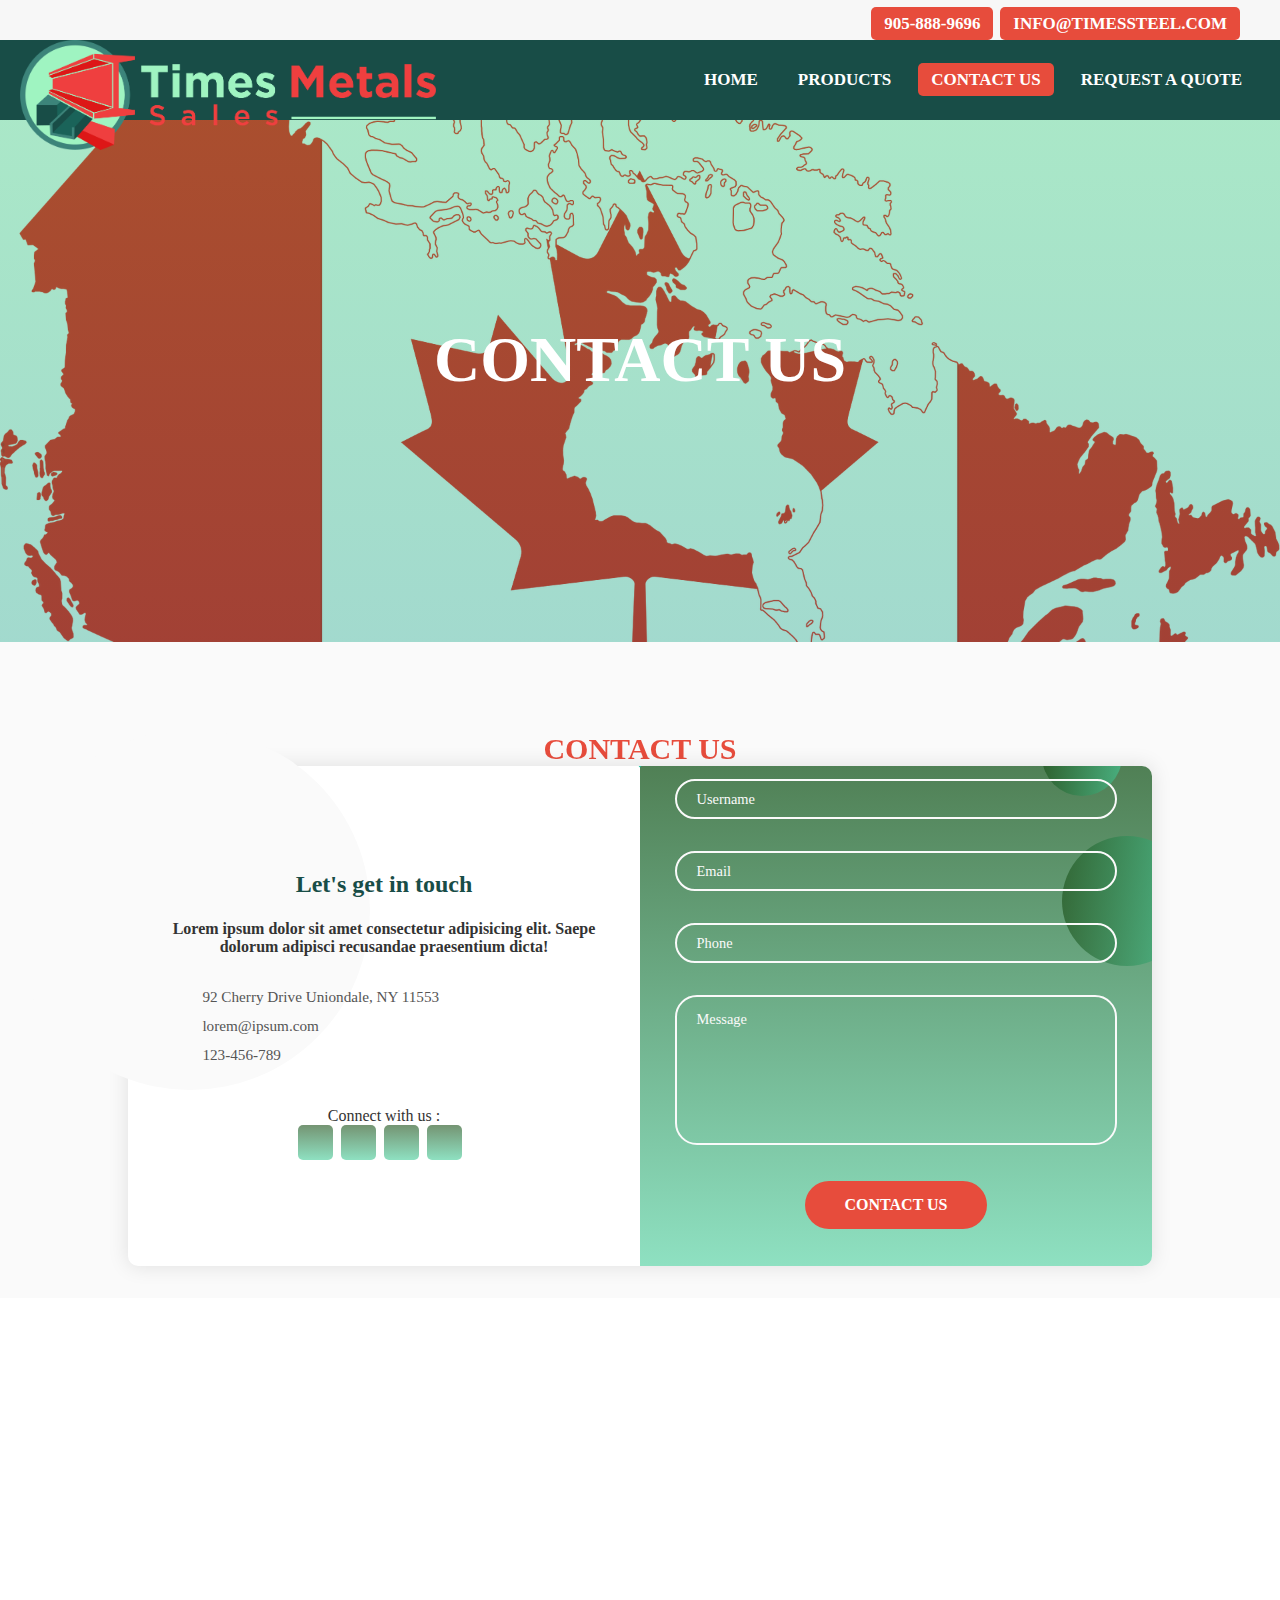
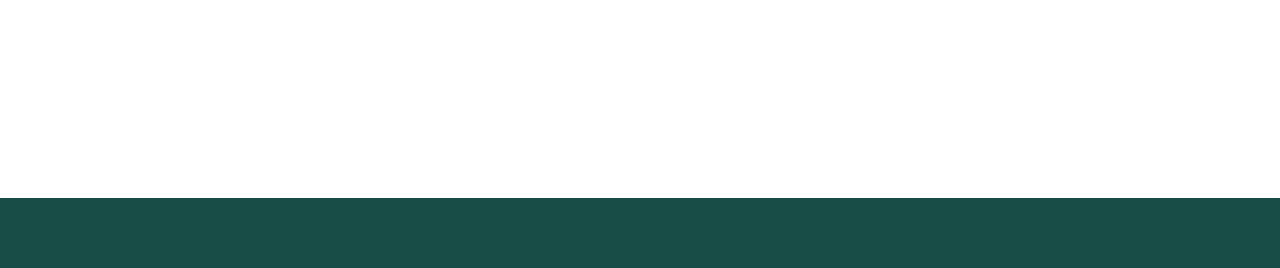
==== contact-us.html @ 5d06d39f "first commit" ====
<!DOCTYPE html>
<html lang="en">

<head>
  <meta charset="UTF-8">
  <meta name="viewport" content="width=device-width, initial-scale=1.0">
  <meta http-equiv="X-UA-Compatible" content="ie=edge">
  <title>Times Steels Sales</title>
  <link href="https://cdn.jsdelivr.net/npm/bootstrap@5.0.0-beta1/dist/css/bootstrap.min.css" rel="stylesheet" integrity="sha384-giJF6kkoqNQ00vy+HMDP7azOuL0xtbfIcaT9wjKHr8RbDVddVHyTfAAsrekwKmP1" crossorigin="anonymous">
  <link rel="stylesheet" href="css/style.css">
  <link rel="stylesheet" href="https://cdnjs.cloudflare.com/ajax/libs/slick-carousel/1.8.1/slick.min.css">
  <link rel="stylesheet" href="https://cdnjs.cloudflare.com/ajax/libs/slick-carousel/1.8.1/slick-theme.min.css">
  <link rel="stylesheet" type="text/css" href="http://kenwheeler.github.io/slick/slick/slick-theme.css" />
  <link rel="stylesheet" href="css/icon-font.css">

</head>

<body>
  <section>
    <div class="p-no">
      <ul>
        <li class="nav-move"><a href="#" class="active"><i class="fas fa-phone-volume"></i> 905-888-9696 </a></li>
        <li class="nav-move"><a href="#" class="active"><i class="far fa-envelope"></i> info@timessteel.com </a></li>
      </ul>
    </div>
  </section>


  <section>
    <nav>
      <label class='logo'> <a href=""><img src="assets/final_logo5.png" height="110" alt=""></a> </label>

      <ul>
        <li><a href="index.html" >Home</a></li>
        <li><a href="products.html" >Products</a></li>
        <!-- <li><a href="#">Services</a></li>
        <li><a href="#">About</a></li> -->
        <li><a href="contact-us.html" class='active'>Contact us</a></li>
        <li><a href="#">Request a Quote</a></li>
      </ul>

    </nav>

  </section>


  <section class="cover-photo-contact">
    <div class="text-box">
      <h1 class="heading-primary">
        <span class="heading-products">CONTACT US</span>
      </h1>

    </div>

  </section>


  <main>


    <section class="section-contact" id="contact">

      <div class="container-e">
        <span class="big-circle"></span>
        <img src="img/shape.png" class="square" alt="" />
        <h2 class="heading-secondary">
          Contact Us
        </h2>
        <img src="img/shape.png" class="square" alt="" />
        <div class="form">
          <div class="contact-info">
            <h3 class="title">Let's get in touch</h3>
            <p class="text">
              Lorem ipsum dolor sit amet consectetur adipisicing elit. Saepe
              dolorum adipisci recusandae praesentium dicta!
            </p>

            <div class="info">
              <div class="information">
                <img src="img/location.png" class="icon" alt="" />
                <p>92 Cherry Drive Uniondale, NY 11553</p>
              </div>
              <div class="information">
                <img src="img/email.png" class="icon" alt="" />
                <p>lorem@ipsum.com</p>
              </div>
              <div class="information">
                <img src="img/phone.png" class="icon" alt="" />
                <p>123-456-789</p>
              </div>
            </div>

            <div class="social-media">
              <p>Connect with us :</p>
              <div class="social-icons">
                <a href="#">
                  <i class="fab fa-facebook-f"></i>
                </a>
                <a href="#">
                  <i class="fab fa-twitter"></i>
                </a>
                <a href="#">
                  <i class="fab fa-instagram"></i>
                </a>
                <a href="#">
                  <i class="fab fa-linkedin-in"></i>
                </a>
              </div>
            </div>
          </div>

          <div class="contact-form">
            <span class="circle one"></span>
            <span class="circle two"></span>

            <form autocomplete="off">
              <h3 class="title">Contact us</h3>
              <div class="input-container">
                <input type="text" name="name" class="input" />
                <label for="">Username</label>
                <span>Username</span>
              </div>
              <div class="input-container">
                <input type="email" name="email" class="input" />
                <label for="">Email</label>
                <span>Email</span>
              </div>
              <div class="input-container">
                <input type="tel" name="phone" class="input" />
                <label for="">Phone</label>
                <span>Phone</span>
              </div>
              <div class="input-container textarea">
                <textarea name="message" class="input"></textarea>
                <label for="">Message</label>
                <span>Message</span>
              </div>
              <a href="#" class="btn-1 btn-contact-us">Contact us</a>
              <!-- <input type="submit" value="Send" class="btn-1" /> -->
            </form>
          </div>
        </div>
      </div>

    </section>

    <section>
      <div class="contact-map">
        <iframe
          src="https://www.google.com/maps/embed?pb=!1m18!1m12!1m3!1d2872.6398031145964!2d-79.37557128449275!3d43.94612767911226!2m3!1f0!2f0!3f0!3m2!1i1024!2i768!4f13.1!3m3!1m2!1s0x89d52b294a192971%3A0xa23eb3b791eac809!2sTimes%20Iron%20Works%20Inc.!5e0!3m2!1sen!2sca!4v1611157939433!5m2!1sen!2sca"
          width="100%" height="auto" frameborder="0" style="border:0;" allowfullscreen="" aria-hidden="false" tabindex="0"></iframe>
      </div>
    </section>














    <!-- <section class="contact-us">
  <div class="contact-in">

    <div class="contact-form">
      <h2 class="heading-secondary">
        Contact Us
      </h2>
      <form class="" action="index.html" method="post">
        <input type="text" name="" placeholder="Name" class="contact-form-text">
        <input type="text" name="" placeholder="Email" class="contact-form-text">
        <textarea name="Message" placeholder="Message" rows="8" cols="80" class="contact-form-textarea"></textarea>
        <input type="submit" name="Submit" value="" class="btn btn-contact-us">
        <a href="#" class="btn btn-contact-us">Submit</a>
      </form>
    </div>




  </div>
</section> -->

    <!-- <section class="section-book">
      <div class="row">
        <div class="book">

        </div>
      </div>
    </section> -->

  </main>



  <footer class="section-footer">

  </footer>

  <script src="https://cdnjs.cloudflare.com/ajax/libs/jquery/3.5.1/jquery.min.js"> </script>
  <script src="https://cdnjs.cloudflare.com/ajax/libs/slick-carousel/1.9.0/slick.min.js"></script>
  <script src="https://cdnjs.cloudflare.com/ajax/libs/popper.js/1.14.6/umd/popper.min.js" integrity="sha384-wHAiFfRlMFy6i5SRaxvfOCifBUQy1xHdJ/yoi7FRNXMRBu5WHdZYu1hA6ZOblgut" crossorigin="anonymous"></script>
  <script src="https://stackpath.bootstrapcdn.com/bootstrap/4.2.1/js/bootstrap.min.js" integrity="sha384-B0UglyR+jN6CkvvICOB2joaf5I4l3gm9GU6Hc1og6Ls7i6U/mkkaduKaBhlAXv9k" crossorigin="anonymous"></script>
  <script src="https://kit.fontawesome.com/7abd18528c.js" crossorigin="anonymous"></script>
  <!-- <script src="js/smooth-scroll.js"> -->
  <script src="js/wow.min.js"></script>
  <script>
    new WOW().init();
  </script>

  <script>
  $(window).on('load', function(){

   new WOW().init();
});
  </script>
<script src="app.js"></script>

  <!-- <script>
    var scroll = new SmoothScroll('a[href*="#"]');
  </script> -->

  <script>
    // $('.my-slider').slick({
    // dots: true,
    // infinite: false,
    // speed: 300,
    // slidesToShow: 4,
    // slidesToScroll: 4,
    // responsive: [
    //   {
    //     breakpoint: 1024,
    //     settings: {
    //       slidesToShow: 3,
    //       slidesToScroll: 3,
    //       infinite: true,
    //       dots: true
    //     }
    //   },
    //   {
    //     breakpoint: 600,
    //     settings: {
    //       slidesToShow: 2,
    //       slidesToScroll: 2
    //     }
    //   },
    //   {
    //     breakpoint: 480,
    //     settings: {
    //       slidesToShow: 1,
    //       slidesToScroll: 1
    //     }
    //   }
    // ]


    $('.logo-slider').slick({
      // slideshow: 5,
      // slidesToScroll:1,
      // dots: true,
      // arrows: true,
      // autoplay: true,
      // autoplaySpeed: 2000,
      // infinite:true,
      // variableWidth: true,

      slidesToShow: 3,
      slidesToScroll: 1,
      arrows: true,
      autoplay: true,
      autoplaySpeed: 1500,
      dots: true,
      infinite: true,
      pauseOnHover: true,
      responsive: [{
        breakpoint: 768,
        setting: {
          slidesToShow: 4
        }
      }, {
        breakpoint: 520,
        setting: {
          slidesToShow: 3
        }
      }]

      // autoplay: true,
      // dots: true,
      // centerMode:true,
      // slidesToShow:8,
      // variableWidth:true,
      // responsive: [{
      //     breakpoint: 500,
      //     settings: {
      //         dots: false,
      //         arrows: false,
      //         infinite: false,
      //         slidesToShow: 2,
      //         slidesToScroll: 2
      //     }
      // }]
    });
  </script>




</body>


<footer>

</footer>



<script src="https://cdnjs.cloudflare.com/ajax/libs/jquery/3.5.1/jquery.min.js"> </script>
<script src="https://cdnjs.cloudflare.com/ajax/libs/slick-carousel/1.9.0/slick.min.js"></script>
<script src="https://cdnjs.cloudflare.com/ajax/libs/popper.js/1.14.6/umd/popper.min.js" integrity="sha384-wHAiFfRlMFy6i5SRaxvfOCifBUQy1xHdJ/yoi7FRNXMRBu5WHdZYu1hA6ZOblgut" crossorigin="anonymous"></script>
<script src="https://stackpath.bootstrapcdn.com/bootstrap/4.2.1/js/bootstrap.min.js" integrity="sha384-B0UglyR+jN6CkvvICOB2joaf5I4l3gm9GU6Hc1og6Ls7i6U/mkkaduKaBhlAXv9k" crossorigin="anonymous"></script>
<script src="https://kit.fontawesome.com/7abd18528c.js" crossorigin="anonymous"></script>
---- css/style.css ----
/*
light green: #7ed567
orange: #f6830f

green: #0e918c
red: #bb2205
silver: #d2d3c9

emerald: ##2ecc71 #184d47
alzirin red: ##e74c3c
silver: ##ecf0f1
*/

/* html,body
{
    width: 100%;
    height: 100%;
    margin: 0px;
    padding: 0px;
    overflow-x: hidden;
} */

* {
  padding: 0;
  margin: 0;
  text-decoration: none;
  list-style: none;
  box-sizing: border-box;
}

nav {
  background: #184d47;
  /* background: linear-gradient(to right, #2ecc71, #0e918c); */

  /* background: linear-gradient(to right, #2ecc71, #0e918c); */
  height: 80px;
  width: 100%;
  position: fixed;
  z-index: 1000;
  margin-top: -30px;
  flex-wrap: wrap;
}
 .p-no{
  height: 40px;
  background-color:#f7f7f7 !important;
  font-size:1.7rem;
  position: fixed;
  z-index: 1000;
  padding-top: 5px;
  padding-bottom: 5px;
  padding-right: 20px;
  margin-top: -70px;
  width: 100% !important;

}
/* .p-no ul{
  text-align: center !important;
}

.p-no ul li{
  float: right;
  display: inline-block;
  margin-right: 20px;
  background: #e74c3c;
  align-items: center;
  text-align: center;
  height: 30px !important;
}

.p-no ul li a {
  margin-top: 10px;
  color: white;
  font-size: 15px;
  padding-left: 13px;
  padding-right: 13px;
  padding-bottom: 13px;
  text-align: center;
  text-transform: uppercase;
  font-weight: bold;
  text-decoration: none;
} */

.p-no ul {
  float: right;
  margin-right: 20px;
  position: relative;
}

.p-no ul li {
  display: inline-block;
  line-height: 80px;
  margin-top: -50px;
  /* margin: 0 5px; */
  position: relative;
}

.p-no ul li a {
  color: white;
  font-size: 17px;
  padding: 7px 13px;
  border-radius: 5px;
  text-transform: uppercase;
  font-weight: bold;
  text-decoration: none;
  position: relative;
}

.p-no ul li a:hover {
  color: white;
}


.active, .p-no ul li a:hover {
  background: #e74c3c;
  transition: .5s;
}






.logo {
  margin-top: -18px;
  height: 80px;
  margin-left: 20px;

  /* color:white;
  font-size: 35px;
  line-height: 80px;
  padding: 0 100px;
  font-weight: bold; */
}

nav ul {
  float: right;
  margin-right: 20px;
  position: relative;

}

nav ul li {
  display: inline-block;
  line-height: 80px;
  margin: 0 5px;
  position: relative;
}

nav ul li a {
  color: white;
  font-size: 17px;
  padding: 7px 13px;
  border-radius: 5px;
  text-transform: uppercase;
  font-weight: bold;
  text-decoration: none;
  position: relative;
}

nav ul li a:hover {
  color: white;
}

.checkbtn{
  font-size: 30px;
  color: #e74c3c;
  float: right;
  line-height: 80px;
  margin-right: 40px;
  cursor: pointer;
  display: none;
}
#check{
  display: none;
}




/* nav .openMenu{
  font-size: 2rem;
  margin: 20px;
  display: none;
  cursor: pointer;
}

nav .nav-ul .closeMenu {
  font-size: 2rem;
  display: none;
  cursor: pointer;
} */


.active, nav ul li a:hover {
  background: #e74c3c;
  transition: .5s;
}

.hamburger{
  display: none;
  background-color: transparent;
  border: 0;
  color: #e74c3c;
  font-size: 25px;
}
.hamburger:focus{
  outline: none;
}

#logo {
  height: 80px;
  margin-top: -30px;
  /* margin-top: -15px;
  margin-right: 5px; */
}

label a, label a:hover {
  text-decoration: none;
  color: white;
  font-weight: bold;
}

.cover-photo {
  height: 90vh;
  padding: 200px 100px;
  /* background-image:linear-gradient( rgba(46,179,214,0.4) , rgba(67,204,152,0.4) ),  url(../assets/cover.jpg); */
  background-image: linear-gradient(rgba(24, 77, 21, 0.4), rgba(67, 204, 152, 0.4)), url(../assets/cover.jpg);
  /* background-image: linear-gradient(rgba(46, 204, 113, 0.4), rgba(14, 145, 140, 0.4)), url(../assets/cover.jpg); */

  /* background: linear-gradient(to right, #2ecc71, #0e918c); */

  background-size: cover;
  background-position: center;
  clip-path: polygon(0 0, 100% 0, 100% 70vh, 0% 100%);
  margin-top: 70px;
  /* z-index: -1; */
}

/* linear-gradient( rgba(46,179,214,0.6) , rgba(67,204,152,0.6) ), */
.text-box {
  position: absolute;
  top: 40%;
  left: 50%;
  transform: translate(-50%, -50%);
  text-align: center;
}

.heading-primary {
  color: #fff;
  backface-visibility: hidden;
}

.heading-primary-2 {
  display: block;
  font-size: 80px;
  font-weight: bold;
  letter-spacing: 20px;
  animation: moveInRight 3s ease-in-out;
}

.heading-primary-1 {
  display: block;
  font-size: 22px;
  font-weight: bold;
  letter-spacing: 10px;
  animation-name: moveInLeft;
  animation-duration: 3s;
  animation-timing-function: ease-in-out;
}

.heading-primary-3 {
  display: block;
  font-size: 30px;
  font-weight: bold;
  letter-spacing: 15px;
  animation: moveInLeft 3s ease-in-out;
  margin-bottom: 60px;
}

@keyframes moveInLeft {
  0% {
    opacity: 0;
    transform: translateX(-100px)
  }

  80% {
    transform: translateX(10px);
  }

  100% {
    opacity: 1;
    transform: translate(0);
  }
}

@keyframes moveInRight {
  0% {
    opacity: 0;
    transform: translateX(100px)
  }

  80% {
    transform: translateX(-10px);
  }

  100% {
    opacity: 1;
    transform: translate(0);
  }
}

.btn-1:link, .btn:visited {
  text-transform: uppercase;
  text-decoration: none;
  padding: 15px 40px;
  display: inline-block;
  border-radius: 100px;
  transition: all .2s;
  position: relative;
}

.btn-1:hover {
  color: #fff;
  transform: translateY(-3px);
  box-shadow: 0 5px 10px rgba(0, 0, 0, .2);
}

.btn-1:active {
  transform: translateY(-1px);
}

.btn-1 {
  background-color: #e74c3c;
  color: #fff;
  font-weight: bold;
}

/* sliding */
.popular-brands {
  background-color: #f7f7f7;
  padding-top: 120px;
  margin-top: -20vh;
  /* margin-bottom: 20vh; */
  padding-bottom: 20vh;
}

.container-1 {
  margin-top: 30px !important;
  /* margin-left: 250px !important;
  margin-right: 250px !important; */
  /* background-color: #f7f7f7; */
}

.logo-slider {
  box-sizing: border-box;
  /* width: 300px; */
}

.logo-slider img {
  width: 250px;
}

.container-1 {
  max-width: 1040px;
  margin: 100px auto;
}

.h2-logo-slider {
  font-size: 30px;
  font-weight: 400;
  text-align: center;
  position: relative;
  margin-bottom: 60px;
}

.h2-logo-slider:after {
  content: '';
  position: absolute;
  width: 100px;
  height: 4px;
  background-color: #e74c3c;
  bottom: -20px;
  left: 0;
  right: 0;
  margin: 0 auto;
}

.logo-slider .item {
  background-color: #fff;
  box-shadow: 0 4px 5px #cacaca;
  border-radius: 8px;
  padding: 15px;
  /* border: solid; */
}

.logo-slider .slick-slide {
  margin: 15px;
}

.slick-dots {
  background-color: #f7f7f7;
  background-size: 100% !important;
}

.slick-dots li.slick-active button:before {
  color: #e74c3c !important;
}

.slick-dots li button:before {
  font-size: 15px !important;
}

.slick-next:before,
.slick-prev:before {
  color: #e74c3c !important;
  font-size: 30px !important;
}

.item:hover {
  display: block;
  transition: all ease 0.3s;
  transform: scale(1.1) transform;
}

/* ABOUT SECTION------------------------------- */
.heading-secondary {
  text-align: center;
  font-size: 30px;
  text-transform: uppercase;
  font-weight: 700;
  /* background: linear-gradient(to right, #2ecc71, #C5F9C6); */
  /* background-color: #C5F9C6; */
  background-color: #e74c3c;

  -webkit-background-clip: text;
  color: transparent;
  margin-top: 10px;
  padding-top: 80px;
}

.u-center-text {
  text-align: center;
}

.u-margin-bottom-8 {
  margin-bottom: 8rem;
}

.u-margin-bottom-small {
  margin-bottom: 1.5rem;
}

.heading-tertiary {
  font-size: 1.2rem;
  font-weight: 700;
  text-transform: uppercase;
}

.paragraph {
  font-size: 1.2rem;
}

.section-about {
  background-color: #f7f7f7;
  /* padding: 0 25rem 20rem 25rem; */
  padding: 15rem 0;
  margin-top: -20vh;
}

.composition {
  position: relative;
  display: flex;
  justify-content: space-between;
}

.composition:hover .composition__photo:not(:hover) {
  transform: scale(.95);
}

.composition__photo {
  width: 55%;
  box-shadow: 0 1.5rem 4rem rgba(0, 0, 0, .4);
  border-radius: 2px;
  position: absolute;
  z-index: 10;
  transition: all .2s;
  outline-offset: 1.2rem;

}

.composition__photo--p1 {
  left: 0;
  top: 18rem;

}

.composition__photo--p2 {
  /* right: 0; */
  left: 20%;
  width: 80%;
  margin-right: 20px;
  /* top: 2rem; */
}

.composition__photo--p3 {
  /* left: 20%; */
  left: 60%;
  top: 18rem;
  width: 35%;
  margin-right: 20px;
  /* top: 10rem; */
}

.composition__photo--p1:hover {
  outline: 1.5rem solid #184d47;
  transform: scale(1.05) translateY(-.5rem);
  box-shadow: 0 2.5rem 4rem rgba(#000, .5);
  z-index: 20;
}

.composition__photo--p2:hover {
  outline: 1.5rem solid #184d47;
  transform: scale(1.05) translateY(-.5rem);
  box-shadow: 0 2.5rem 4rem rgba(#000, .5);
  z-index: 20;
}

.composition__photo--p3:hover {
  outline: 1.5rem solid #184d47;
  transform: scale(1.05) translateY(-.5rem);
  box-shadow: 0 2.5rem 4rem rgba(#000, .5);
  z-index: 20;
}

/* FEATURES SECTION------------------------------- */
.feature-box {
  background-color: #f7f7f7;
  font-size: 1.5rem;
  /* padding: 2.5rem; */
  text-align: center;
  border-radius: 3px;
  box-shadow: 0 1.5rem 4rem;
  transition: transform .3s !important;
  transform: skewY(7deg) !important;
  opacity: .9;
  /* top: -2rem; */
  margin-top: -10rem;
}

.row {
  max-width: 114rem;
  margin: 0 auto;
}

.feature-box:hover {
  transform: translateY(1.5rem) scale(1.07) skewY(7deg) !important;
}

.section-features {
  padding: 20rem 0;
  background-color: #f7f7f7;
  background-image: linear-gradient(rgba(24, 77, 21, 0.3), rgba(67, 204, 152, 0.3)), url(../assets/circles.jpg);
  /* background-image: linear-gradient(rgba(46, 204, 113, 0.4), rgba(14, 145, 140, 0.4)), url(../assets/circles.jpg); */

  background-size: cover;
  text-align: center;
  height: 400px;
  margin-top: -15vh;
  transform: skewY(-7deg);
}

.feature-box__icon {
  font-size: 6rem;
  margin-bottom: .5rem;
  display: inline-block;
  /* background-image: linear-gradient(rgba(24, 77, 21, 0.6), rgba(67, 204, 152, 0.6)); */
  background-color: rgba(14, 145, 140, 0.4);

  -webkit-background-clip: text;
  color: transparent;
}
.otd-text{
  font-size: 20px;
}

/* ABOUT-------------------------------------> */

.section-products{
  background-color: #f7f7f7;
  padding: 3rem 0 15rem 0;
  margin-top: -15rem;

}
.card{
  margin-left: 2rem;
  background-color: transparent;
  height: 18rem;
  border-radius: 3px;
  overflow: hidden;
  box-shadow: 0 1.5rem 4rem rgba(0, 0, 0, .3);
  width: 85%;
  margin-top: 20px;
  /* -webkit-clip-path: polygon(0 0, 100% 0, 100% 85%, 0 100%);
  clip-path: polygon(0 0, 100% 0, 100% 85%, 0 100%); */
}
.card-picture {

  background-size: cover;
  height: 18rem;
  background-blend-mode: screen;
  /* -webkit-clip-path: polygon(0 0, 100% 0, 100% 85%, 0 100%);
  clip-path: polygon(0 0, 100% 0, 100% 85%, 0 100%); */
}
.cp-1{
  background-image:  url(../assets/beam.jpg);

  /* background-image: linear-gradient(to right bottom, rgba(24, 77, 21, 0.6), rgba(67, 204, 152, 0.6)), url(../assets/beam.jpg); */
}
.cp-2{
  background-image:  url(../assets/hss-square.jpg);

  /* background-image: linear-gradient(to right bottom, rgba(24, 77, 21, 0.6), rgba(67, 204, 152, 0.6)), url(../assets/hss-square.jpg); */
}
.cp-3{
  background-image: url(../assets/angles.jpg);

  /* background-image: linear-gradient(to right bottom, rgba(24, 77, 21, 0.6), rgba(67, 204, 152, 0.6)), url(../assets/angles.jpg); */
}

.card-heading{
  font-size: 2.4rem;
  font-weight:300;
  text-transform: uppercase;
  color: #fff;
  position: absolute;
  top: 14rem;
  right: 2rem;
  text-align: right;
  width: 75%;
  z-index: 100;
}
.heading-span{
  font-weight: bold;
  background-image: linear-gradient(to right bottom, rgba(24, 77, 21, 0.85), rgba(67, 204, 152, 0.85));
}
.f-size{
  font-size: 30px !important;
}
.card-details ul{
  list-style: none;
  width: 80%;

}
.card-details li{
  text-align: center;
  font-size: 1.5rem;
  padding: 1rem;
  border-bottom: 1px solid #eee;
  width: 80%;
  margin: 0 auto;
}
.btn-contact-us-1{
  align-items:center;
  text-align: center;
  display: flex;
  margin-left: 32rem !important;
  margin-top: 2rem;
}





/* STORIES-------------------------------------> */
.section-stories {
  /* padding: 20rem 0; */
  /* background-color: #f7f7f7; */
  /* margin-top: -15vh !important; */
  position: relative;
  /* height: 100vh; */
  width: 99vw;
  overflow: hidden;
}

.story {
  width: 45%;
  /* height: 50%; */
  margin: 0 auto;
  /* padding-bottom: 100px; */
  /* box-shadow: 0 3rem 6rem rgba(#000, .3); */
  box-shadow: 0 1.5rem 4rem rgba(0, 0, 0, .4);
  /* background-color: rgba(#fff, .4); */

  border-radius: 3px;
  padding: 2rem;
  text-align: center;
  /* margin-top: 2rem; */
  margin-bottom: 5rem;
  padding-left: 9rem;
  font-size: 1rem;
  transform: skewX(-12deg);
  /* clip-path: polygon(10% 0%, 95% 0, 85% 90%, 0% 90%); */
}

.story * {
  /* transform: skewX(0deg); */
}

/* .story__text{
  opacity: .9;
  background-color: rgba(#fff, .4);
} */
.story__shape {

  width: 10rem;
  height: 10rem;
  float: left;
  opacity: 1;
  -webkit-shape-outside: circle(50% at 50% 50%);
  shape-outside: circle(50% at 50% 50%);
  -webkit-clip-path: circle(50% at 50% 50%);
  clip-path: circle(50% at 50% 50%);
  transform: translateX(-3rem) skewX(12deg);
  position: relative;
  backface-visibility: hidden;
}

.story__image {
  height: 100%;
  transform: translateX(1rem) scale(1.2);
  backface-visibility: hidden;
  transition: all .5s;
}

.story__caption {
  position: absolute;
  top: 50%;
  left: 50%;
  transform: translate(-50%, 20%);
  color: #fff;
  text-transform: uppercase;
  font-size: 1.6rem;
  text-align: center;
  opacity: 0;
  transition: all .5;
  backface-visibility: hidden;
}

.story:hover {
  transform: translateY(1.5rem) scale(1.07) skewX(-12deg) !important;
  backface-visibility: hidden;
}

.story:hover .story__caption {
  opacity: 1;
  transform: translate(-50%, -50%);
}

.story:hover .story__image {
  transform: translateX(-1rem) scale(1);
  filter: blur(3px) brightness(80%);
}

.bg-video {
  position: absolute;
  top: 0.5;
  left: 0;
  right: 0;
  /* height: 80%; */
  z-index: -1;
  opacity: 0.5;
  /* height: 30%; */
  height: 500px !important;
  /* width: 800px !important; */
  /* margin-top: -12rem; */
}

/* SECTION-BOOK--------------------------> */
.container-e {
  position: relative;
  /* width: 100%; */
  background-size: cover;
  /* min-height: 100vh; */
  /* padding: 2rem; */

  margin-top: -8rem;
  /* padding-left: 300px;
  padding-right: 250px; */
  padding-bottom: 2rem;

  /* padding-top: 50px; */
  background-color: #fafafa;
  overflow: hidden;
  /* display: flex; */
  text-align: center;
  align-items: center;
  justify-content: center;
}

.form {
  width: 100%;
  /* margin-top: 6rem !important; */
  margin: auto;
  max-width: 80%;
  background-color: #fff;
  border-radius: 10px;
  box-shadow: 0 0 20px 1px rgba(0, 0, 0, 0.1);
  z-index: 1000;
  overflow: hidden;
  display: grid;
  align-items: center;
  grid-template-columns: repeat(2, 1fr);
}

.c-icons{
  height: 80px;
  color: #184d47;
  padding: 1rem;
  margin-top: -10px;
}

.contact-form {
  /* background-color: #184d47; */
  /* margin-top: 2rem; */
  background-image: linear-gradient(rgba(24, 77, 21, 0.8), rgba(67, 204, 152, 0.6));

  position: relative;
  margin-top: -5rem !important;
}

.circle {
  border-radius: 50%;
  /* background: linear-gradient(135deg, transparent 20%, #149279); */
  background-image: linear-gradient(to right ,rgba(24, 77, 21, 0.6), rgba(67, 204, 152, 0.6));
  position: absolute;
}

.circle.one {
  width: 130px;
  height: 130px;
  top: 150px;
  right: -40px;
}

.circle.two {
  width: 80px;
  height: 80px;
  top: 30px;
  right: 30px;
}

.contact-form:before {
  content: "";
  position: absolute;
  width: 26px;
  height: 26px;
  background-color: #1abc9c;
  transform: rotate(45deg);
  top: 50px;
  left: -13px;
}

form {
  padding: 2.3rem 2.2rem;
  z-index: 10;
  overflow: hidden;
  position: relative;
}

.title {
  color: #fff;
  font-weight: bold;
  font-size: 1.5rem;
  line-height: 1;
  margin-bottom: 0.7rem;
}

.input-container {
  position: relative;
  margin: 2rem 0;
}

.input {
  width: 100%;
  outline: none;
  border: 2px solid #fafafa;
  background: none;
  padding: 0.6rem 1.2rem;
  color: #fff;
  font-weight: 500;
  font-size: 0.95rem;
  letter-spacing: 0.5px;
  border-radius: 25px;
  transition: 0.3s;
}

textarea.input {
  padding: 0.8rem 1.2rem;
  min-height: 150px;
  border-radius: 22px;
  resize: none;
  overflow-y: auto;
}

.input-container label {
  position: absolute;
  top: 50%;
  left: 15px;
  transform: translateY(-50%);
  padding: 0 0.4rem;
  color: #fafafa;
  font-size: 0.9rem;
  font-weight: 400;
  pointer-events: none;
  z-index: 1000;
  transition: 0.5s;
}

.input-container.textarea label {
  top: 1rem;
  transform: translateY(0);
}

.btn {
  padding: 0.6rem 1.3rem;
  background-color: #fff;
  border: 2px solid #fafafa;
  font-size: 0.95rem;
  color: #1abc9c;
  line-height: 1;
  border-radius: 25px;
  outline: none;
  cursor: pointer;
  transition: 0.3s;
  margin: 0;
}

.btn:hover {
  background-color: transparent;
  color: #fff;
}

.input-container span {
  position: absolute;
  top: 0;
  left: 25px;
  transform: translateY(-50%);
  font-size: 0.8rem;
  padding: 0 0.4rem;
  color: transparent;
  pointer-events: none;
  font-weight: bold;
  z-index: 500;
}

/* .input-container span{
  width: 100px;
} */
.input-container span:before,
.input-container span:after {
  content: "";
  position: absolute;
  width: 10%;
  opacity: 0;
  transition: 0.3s;
  height: 13px;
  border-radius: 10px;

  background-color: #184d47;
  top: 50%;
  font-weight: bold;
  transform: translateY(-50%);
}

.input-container span:before {
  left: 50%;
}

.input-container span:after {
  right: 50%;
}

.input-container.focus label {
  top: 0;
  transform: translateY(-50%);
  left: 25px;
  font-weight: bold;
  font-size: 0.8rem;
}

.input-container.focus span:before,
.input-container.focus span:after {
  width: 50%;
  opacity: 1;
}

.contact-info {
  padding: 2.3rem 2.2rem;
  position: relative;
}

.contact-info .title {
  color: #184d47;
}

.text {
  color: #333;
  font-weight: bold;
  margin: 1.5rem 0 2rem 0;
}

.info{
  text-align: center !important;
  /* margin-left: 4.5rem; */
}
.information {
  display: flex;
  color: #555;
  margin: 0.7rem 0;
  align-items: center;
  font-size: 0.95rem;
}

.icon {
  width: 28px;
  margin-right: 0.7rem;
}

.social-media {
  padding: 2rem 0 0 0;
}

.social-media p {
  color: #333;
}

.social-icons {
  display: flex;
  /* margin: 1.5rem 0 1rem 12rem; */
  /* margin-top: 1.5rem;
  margin-bottom: 1rem;
  height: 1vh; */
  /* margin-left: 16rem; */
  align-items: center !important;
  justify-content: center;
  /* margin-top: 0.5rem; */
}

.social-icons a {
  width: 35px;
  height: 35px;
  border-radius: 5px;
  /* background: linear-gradient(45deg, #1abc9c, #149279); */
  background-image: linear-gradient(rgba(24, 77, 21, 0.6), rgba(67, 204, 152, 0.6));
/* background-color: #184d47; */
  color: #fff;
  text-align: center;
  line-height: 35px;
  margin-right: 0.5rem;
  transition: 0.3s;
}

.social-icons a:hover {
  transform: scale(1.05);
}

/* .contact-info:before {
  content: "";
  position: absolute;
  width: 210px;
  height: 200px;
  border: 22px solid #149279;
  border-radius: 50%;
  bottom: -127px;
  right: -40px;
  opacity: 0.3;
} */

.big-circle {
  position: absolute;
  width: 500px;
  height: 500px;
  border-radius: 50%;
  /* background: linear-gradient(to bottom, #1cd4af, #159b80); */
  /* background-image: linear-gradient(rgba(24, 77, 21, 0.6), rgba(67, 204, 152, 0.6)); */

  bottom: 50%;
  right: 50%;
  transform: translate(-40%, 38%);
}

.big-circle:after {
  content: "";
  position: absolute;
  width: 360px;
  height: 360px;
  background-color: #fafafa;
  border-radius: 50%;
  top: calc(50% - 180px);
  left: calc(50% - 180px);
}

.square {
  position: absolute;
  height: 400px;
  top: 50%;
  left: 50%;
  transform: translate(181%, 11%);
  opacity: 0.2;
}

@media (max-width: 850px) {
  .form {
    grid-template-columns: 1fr;
  }

  .contact-info:before {
    bottom: initial;
    top: -75px;
    right: 65px;
    transform: scale(0.95);
  }

  .contact-form:before {
    top: -13px;
    left: initial;
    right: 70px;
  }

  .square {
    transform: translate(140%, 43%);
    height: 350px;
  }

  .big-circle {
    bottom: 75%;
    transform: scale(0.9) translate(-40%, 30%);
    right: 50%;
  }

  .text {
    margin: 1rem 0 1.5rem 0;
  }

  .social-media {
    padding: 1.5rem 0 0 0;
  }
}

@media (max-width: 480px) {
  .container {
    padding: 1.5rem;
  }

  .contact-info:before {
    display: none;
  }

  .square,
  .big-circle {
    display: none;
  }

  form,
  .contact-info {
    padding: 1.7rem 1.6rem;
  }

  .text,
  .information,
  .social-media p {
    font-size: 0.8rem;
  }

  .title {
    font-size: 1.15rem;
  }

  .social-icons a {
    width: 30px;
    height: 30px;
    line-height: 30px;
  }

  .icon {
    width: 23px;
  }

  .input {
    padding: 0.45rem 1.2rem;
  }

  .btn {
    padding: 0.45rem 1.2rem;
  }
}


.banner{
  height: 147px;
  text-align: center;
  background-color: #e74c3c;
}
.btn-banner{
  background-color: #f7f7f7 !important;
  color: #e74c3c;
}
.btn-banner:hover{
  color: #e74c3c;
}
.banner-text{
  font-weight: bold;
  font-size: 4rem;
  color: #f7f7f7;
  text-transform: uppercase;
}
.section-footer{
  height: 70px;
  background-color: #184d47;
  font-weight: bold;

  /* align-items: center; */
  text-align: center;
}

.footer-links{
  text-align: left;
}
.footer-links h3{
  padding: 1rem;
}


.contact-map{

  width: 100%;
  height: 500px;
  flex: 50%;
}
.contact-map iframe{
  width: 100%;
  height: 100%;

}


/* PRODUCTS>HTML */

.p-no-temp{
  margin-top: 0px !important;
}

.nav-temp{
  margin-top: 40px !important;
}


.cover-photo-product {
  height: 90vh;
  padding: 200px 100px;
  /* background-image:linear-gradient( rgba(46,179,214,0.4) , rgba(67,204,152,0.4) ),  url(../assets/cover.jpg); */
  /* background-image: linear-gradient(rgba(24, 77, 21, 0.4), rgba(67, 204, 152, 0.4)), url(../assets/cover.jpg); */
  background-image: linear-gradient(rgba(46, 204, 113, 0.4), rgba(14, 145, 140, 0.4)), url(../assets/metal.jpg);

  /* background: linear-gradient(to right, #2ecc71, #0e918c); */
  background-attachment: fixed;
  background-size: cover;
  background-position: center;
  margin-top: 70px;
  height: 800px;
  /* z-index: -1; */
}

.cover-photo-contact {
  height: 50vh;
  padding: 200px 100px;
  /* background-image:linear-gradient( rgba(46,179,214,0.4) , rgba(67,204,152,0.4) ),  url(../assets/cover.jpg); */
  /* background-image: linear-gradient(rgba(24, 77, 21, 0.4), rgba(67, 204, 152, 0.4)), url(../assets/cover.jpg); */
  background-image: linear-gradient(rgba(46, 204, 113, 0.4), rgba(14, 145, 140, 0.4)), url(../assets/flag.png);
  top: .5;
  /* background: linear-gradient(to right, #2ecc71, #0e918c); */
  background-attachment: fixed;
  background-size: cover;
  background-position: bottom;
  margin-top: 70px;
  height: 700px;
  /* z-index: -1; */
}


.section-product-cover{
  background-image: linear-gradient(to right bottom, rgba(24, 77, 21, 0.6), rgba(67, 204, 152, 0.6)), url(../assets/metal.jpg);
  height: 500px;
  width: 100%;
  background-size: cover;
  background-position: 60% 30%;
  z-index: -1;
  position: fixed;
  /* margin-top: -40px; */
}

.heading-products{
  font-size: 64px;
  text-transform: uppercase;
  font-weight: bold;
  text-align: center;
  color: white;
  margin-top: 368px;
}

.sp-left{
  margin-left: auto;
}
.sp-right{
  margin-right: auto;
}

.cp-I{
  background-image:  url(../assets/i-beam.jpg);

  /* background-image: linear-gradient(to right bottom, rgba(24, 77, 21, 0.6), rgba(67, 204, 152, 0.6)), url(../assets/i-beam.jpg); */
}
.cp-H{
  background-image: url(../assets/h-beam.jpg);

  /* background-image: linear-gradient(to right bottom, rgba(24, 77, 21, 0.6), rgba(67, 204, 152, 0.6)), url(../assets/h-beam.jpg); */
}
.cp-rectangle{
  background-image: url(../assets/rectangle-hss.jpg);

  /* background-image: linear-gradient(to right bottom, rgba(24, 77, 21, 0.6), rgba(67, 204, 152, 0.6)), url(../assets/rectangle-hss.jpg); */
}
.cp-circle{
  background-image: url(../assets/hss-circle.jpg);

  /* background-image: linear-gradient(to right bottom, rgba(24, 77, 21, 0.6), rgba(67, 204, 152, 0.6)), url(../assets/hss-circle.jpg); */
}
.cp-square{
  background-image: url(../assets/hss-square.jpg);

  /* background-image: linear-gradient(to right bottom, rgba(24, 77, 21, 0.6), rgba(67, 204, 152, 0.6)), url(../assets/hss-square.jpg); */
}
.cp-channel{
  background-image: url(../assets/channel.jpg);

  /* background-image: linear-gradient(to right bottom, rgba(24, 77, 21, 0.6), rgba(67, 204, 152, 0.6)), url(../assets/channel.jpg); */
}
.cp-angles{
  background-image: url(../assets/angles.jpg);

  /* background-image: linear-gradient(to right bottom, rgba(24, 77, 21, 0.6), rgba(67, 204, 152, 0.6)), url(../assets/angles.jpg); */
}
.cp-f-bar{
  background-image: url(../assets/flat-bar.jpg);

  /* background-image: linear-gradient(to right bottom, rgba(24, 77, 21, 0.6), rgba(67, 204, 152, 0.6)), url(../assets/flat-bar.jpg); */
}
.cp-plate{
  background-image:  url(../assets/flat-bar.jpg);

  /* background-image: linear-gradient(to right bottom, rgba(24, 77, 21, 0.6), rgba(67, 204, 152, 0.6)), url(../assets/steel-plate.png); */
}
.cp-w-mesh{
  background-image: url(../assets/wire-mesh.jpg);

  /* background-image: linear-gradient(to right bottom, rgba(24, 77, 21, 0.6), rgba(67, 204, 152, 0.6)), url(../assets/wire-mesh.jpg); */
}
.cp-s-grating{
  background-image: url(../assets/steel-grating.jpg);

  /* background-image: linear-gradient(to right bottom, rgba(24, 77, 21, 0.6), rgba(67, 204, 152, 0.6)), url(../assets/steel-grating.jpg); */
}



.product_img_1{
  margin-top: 40rem;
}

.product-page{
  margin-top: 40rem !important;
  padding-top: 368px;
  position: absolute;
}

.space-row{
  margin-bottom: 2rem;
}

.product-picture-move:hover {
  color: #fff;
  transform: translateY(-3px);
  box-shadow: 0 5px 10px rgba(0, 0, 0, .2);
}

.product-picture-move:active {
  transform: translateY(-1px);
}

.nav-move:hover {
  color: #fff;
  transform: translateY(-3px);
  box-shadow: 0 5px 10px rgba(0, 0, 0, .2);
}

.nav-move:active {
  transform: translateY(-1px);
}

@media (max-width: 1440px){


  .card-heading{
    font-size: 28px;
  }

  .social-icons{
    /* margin-left: 170px; */
    align-items: center !important;
  }
}

@media (max-width: 990px){
  label.logo{
    font-size:20px;
    padding-left: 50px;
    margin-top: -20px;
  }
  nav ul li a{
    font-size: 16px;
  }
  .section-features{
    height: 650px;
  }
  .fb-1{
    margin-top: -290px !important;
  }
  .fb-2{
    margin-top: -300px !important;
  }
  .fb-3{
    margin-top: 10px !important;
  }
  .fb-4{
    margin-top: 10px !important;
  }

}

@media (max-width: 1196px){
  label.logo{
    z-index: 10 !important;
  }
  .checkbtn{
    display: block;
  }
  nav ul{
    z-index: 9;
    position: fixed;
    width: 100%;
    height: 100vh;
    background: #9ff4c1;
    margin-right: 0;
    /* background: #3c847a; */
    top: 120px;
    right: -110%;
    text-align: center;
    transition: all .5s ease;
  }
  nav ul li{
    display: block;
    margin: 50px 0;
    line-height: 40px;
  }
  nav ul li a{
    font-size: 30px;
  }

  #check:checked ~ ul{
    right: 0;
  }

  .fb-1{
    margin-top: -280px;
  }
  .fb-2{
    margin-top: -290px;
  }
  .fb-3{
    margin-top: 30px;
  }
  .fb-4{
    margin-top: 40px;
  }


  .composition__photo--p1{
    display: none;
  }
  .composition__photo--p2{
    width: 100%;
    left: -5px;
  }
  .composition__photo--p3{
    width: 65%;
    left: 15%;
  }

  .card{
    margin-top: 20px;
  }
  .card-heading{
    font-size: 28px;
  }

}


@media (max-width: 768px){







  .card-heading{
    font-size: 2.4rem;
  }
}







/* @media screen and (max-width: 768px){

  nav .nav-ul{
    height: 100vh;
    position: fixed;
    top: 0;
    right: 0;
    left: 0;
    z-index: 10;
    flex-direction: column;
    justify-content: center;
    align-items: center;
    background: #fff;
    transition: top 1s ease;
    display: none;
  }

  nav .nav-ul .closeMenu{
    display: block;
    position: absolute;
    top: 20px;
    right: 20px;

  }
  nav .openMenu{
    display: block;
  }

  nav .nav-ul li a:hover{
    background: none;
    color: rgb(225, 123,0);
    font-size: 1.6rem;
  }

} */



  /* .nav-ul{
    display: none !important;
    width: 100%;
  }
  .nav-ul.show{
    display:flex;
  }

  .hamburger{
    display: block;
    padding-left: 650px;
    margin-top: -50px;


  } */







































/* * {
  background: #000 !important;
  color: #0f0 !important;
  outline: solid #f00 1px !important;
} */
---- css/icon-font.css ----
@charset "UTF-8";

@font-face {
  font-family: "linea-basic-10";
  src:url("fonts/linea-basic-10.eot");
  src:url("fonts/linea-basic-10.eot?#iefix") format("embedded-opentype"),
    url("fonts/linea-basic-10.woff") format("woff"),
    url("fonts/linea-basic-10.ttf") format("truetype"),
    url("fonts/linea-basic-10.svg#linea-basic-10") format("svg");
  font-weight: normal;
  font-style: normal;

}

[data-icon]:before {
  font-family: "linea-basic-10" !important;
  content: attr(data-icon);
  font-style: normal !important;
  font-weight: normal !important;
  font-variant: normal !important;
  text-transform: none !important;
  speak: none;
  line-height: 1;
  -webkit-font-smoothing: antialiased;
  -moz-osx-font-smoothing: grayscale;
}

[class^="icon-"]:before,
[class*=" icon-"]:before {
  font-family: "linea-basic-10" !important;
  font-style: normal !important;
  font-weight: normal !important;
  font-variant: normal !important;
  text-transform: none !important;
  speak: none;
  line-height: 1;
  -webkit-font-smoothing: antialiased;
  -moz-osx-font-smoothing: grayscale;
}

.icon-basic-accelerator:before {
  content: "a";
}
.icon-basic-alarm:before {
  content: "b";
}
.icon-basic-anchor:before {
  content: "c";
}
.icon-basic-anticlockwise:before {
  content: "d";
}
.icon-basic-archive:before {
  content: "e";
}
.icon-basic-archive-full:before {
  content: "f";
}
.icon-basic-ban:before {
  content: "g";
}
.icon-basic-battery-charge:before {
  content: "h";
}
.icon-basic-battery-empty:before {
  content: "i";
}
.icon-basic-battery-full:before {
  content: "j";
}
.icon-basic-battery-half:before {
  content: "k";
}
.icon-basic-bolt:before {
  content: "l";
}
.icon-basic-book:before {
  content: "m";
}
.icon-basic-book-pen:before {
  content: "n";
}
.icon-basic-book-pencil:before {
  content: "o";
}
.icon-basic-bookmark:before {
  content: "p";
}
.icon-basic-calculator:before {
  content: "q";
}
.icon-basic-calendar:before {
  content: "r";
}
.icon-basic-cards-diamonds:before {
  content: "s";
}
.icon-basic-cards-hearts:before {
  content: "t";
}
.icon-basic-case:before {
  content: "u";
}
.icon-basic-chronometer:before {
  content: "v";
}
.icon-basic-clessidre:before {
  content: "w";
}
.icon-basic-clock:before {
  content: "x";
}
.icon-basic-clockwise:before {
  content: "y";
}
.icon-basic-cloud:before {
  content: "z";
}
.icon-basic-clubs:before {
  content: "A";
}
.icon-basic-compass:before {
  content: "B";
}
.icon-basic-cup:before {
  content: "C";
}
.icon-basic-diamonds:before {
  content: "D";
}
.icon-basic-display:before {
  content: "E";
}
.icon-basic-download:before {
  content: "F";
}
.icon-basic-exclamation:before {
  content: "G";
}
.icon-basic-eye:before {
  content: "H";
}
.icon-basic-eye-closed:before {
  content: "I";
}
.icon-basic-female:before {
  content: "J";
}
.icon-basic-flag1:before {
  content: "K";
}
.icon-basic-flag2:before {
  content: "L";
}
.icon-basic-floppydisk:before {
  content: "M";
}
.icon-basic-folder:before {
  content: "N";
}
.icon-basic-folder-multiple:before {
  content: "O";
}
.icon-basic-gear:before {
  content: "P";
}
.icon-basic-geolocalize-01:before {
  content: "Q";
}
.icon-basic-geolocalize-05:before {
  content: "R";
}
.icon-basic-globe:before {
  content: "S";
}
.icon-basic-gunsight:before {
  content: "T";
}
.icon-basic-hammer:before {
  content: "U";
}
.icon-basic-headset:before {
  content: "V";
}
.icon-basic-heart:before {
  content: "W";
}
.icon-basic-heart-broken:before {
  content: "X";
}
.icon-basic-helm:before {
  content: "Y";
}
.icon-basic-home:before {
  content: "Z";
}
.icon-basic-info:before {
  content: "0";
}
.icon-basic-ipod:before {
  content: "1";
}
.icon-basic-joypad:before {
  content: "2";
}
.icon-basic-key:before {
  content: "3";
}
.icon-basic-keyboard:before {
  content: "4";
}
.icon-basic-laptop:before {
  content: "5";
}
.icon-basic-life-buoy:before {
  content: "6";
}
.icon-basic-lightbulb:before {
  content: "7";
}
.icon-basic-link:before {
  content: "8";
}
.icon-basic-lock:before {
  content: "9";
}
.icon-basic-lock-open:before {
  content: "!";
}
.icon-basic-magic-mouse:before {
  content: "\"";
}
.icon-basic-magnifier:before {
  content: "#";
}
.icon-basic-magnifier-minus:before {
  content: "$";
}
.icon-basic-magnifier-plus:before {
  content: "%";
}
.icon-basic-mail:before {
  content: "&";
}
.icon-basic-mail-multiple:before {
  content: "'";
}
.icon-basic-mail-open:before {
  content: "(";
}
.icon-basic-mail-open-text:before {
  content: ")";
}
.icon-basic-male:before {
  content: "*";
}
.icon-basic-map:before {
  content: "+";
}
.icon-basic-message:before {
  content: ",";
}
.icon-basic-message-multiple:before {
  content: "-";
}
.icon-basic-message-txt:before {
  content: ".";
}
.icon-basic-mixer2:before {
  content: "/";
}
.icon-basic-mouse:before {
  content: ":";
}
.icon-basic-notebook:before {
  content: ";";
}
.icon-basic-notebook-pen:before {
  content: "<";
}
.icon-basic-notebook-pencil:before {
  content: "=";
}
.icon-basic-paperplane:before {
  content: ">";
}
.icon-basic-pencil-ruler:before {
  content: "?";
}
.icon-basic-pencil-ruler-pen:before {
  content: "@";
}
.icon-basic-photo:before {
  content: "[";
}
.icon-basic-picture:before {
  content: "]";
}
.icon-basic-picture-multiple:before {
  content: "^";
}
.icon-basic-pin1:before {
  content: "_";
}
.icon-basic-pin2:before {
  content: "`";
}
.icon-basic-postcard:before {
  content: "{";
}
.icon-basic-postcard-multiple:before {
  content: "|";
}
.icon-basic-printer:before {
  content: "}";
}
.icon-basic-question:before {
  content: "~";
}
.icon-basic-rss:before {
  content: "\\";
}
.icon-basic-server:before {
  content: "\e000";
}
.icon-basic-server2:before {
  content: "\e001";
}
.icon-basic-server-cloud:before {
  content: "\e002";
}
.icon-basic-server-download:before {
  content: "\e003";
}
.icon-basic-server-upload:before {
  content: "\e004";
}
.icon-basic-settings:before {
  content: "\e005";
}
.icon-basic-share:before {
  content: "\e006";
}
.icon-basic-sheet:before {
  content: "\e007";
}
.icon-basic-sheet-multiple:before {
  content: "\e008";
}
.icon-basic-sheet-pen:before {
  content: "\e009";
}
.icon-basic-sheet-pencil:before {
  content: "\e00a";
}
.icon-basic-sheet-txt:before {
  content: "\e00b";
}
.icon-basic-signs:before {
  content: "\e00c";
}
.icon-basic-smartphone:before {
  content: "\e00d";
}
.icon-basic-spades:before {
  content: "\e00e";
}
.icon-basic-spread:before {
  content: "\e00f";
}
.icon-basic-spread-bookmark:before {
  content: "\e010";
}
.icon-basic-spread-text:before {
  content: "\e011";
}
.icon-basic-spread-text-bookmark:before {
  content: "\e012";
}
.icon-basic-star:before {
  content: "\e013";
}
.icon-basic-tablet:before {
  content: "\e014";
}
.icon-basic-target:before {
  content: "\e015";
}
.icon-basic-todo:before {
  content: "\e016";
}
.icon-basic-todo-pen:before {
  content: "\e017";
}
.icon-basic-todo-pencil:before {
  content: "\e018";
}
.icon-basic-todo-txt:before {
  content: "\e019";
}
.icon-basic-todolist-pen:before {
  content: "\e01a";
}
.icon-basic-todolist-pencil:before {
  content: "\e01b";
}
.icon-basic-trashcan:before {
  content: "\e01c";
}
.icon-basic-trashcan-full:before {
  content: "\e01d";
}
.icon-basic-trashcan-refresh:before {
  content: "\e01e";
}
.icon-basic-trashcan-remove:before {
  content: "\e01f";
}
.icon-basic-upload:before {
  content: "\e020";
}
.icon-basic-usb:before {
  content: "\e021";
}
.icon-basic-video:before {
  content: "\e022";
}
.icon-basic-watch:before {
  content: "\e023";
}
.icon-basic-webpage:before {
  content: "\e024";
}
.icon-basic-webpage-img-txt:before {
  content: "\e025";
}
.icon-basic-webpage-multiple:before {
  content: "\e026";
}
.icon-basic-webpage-txt:before {
  content: "\e027";
}
.icon-basic-world:before {
  content: "\e028";
}
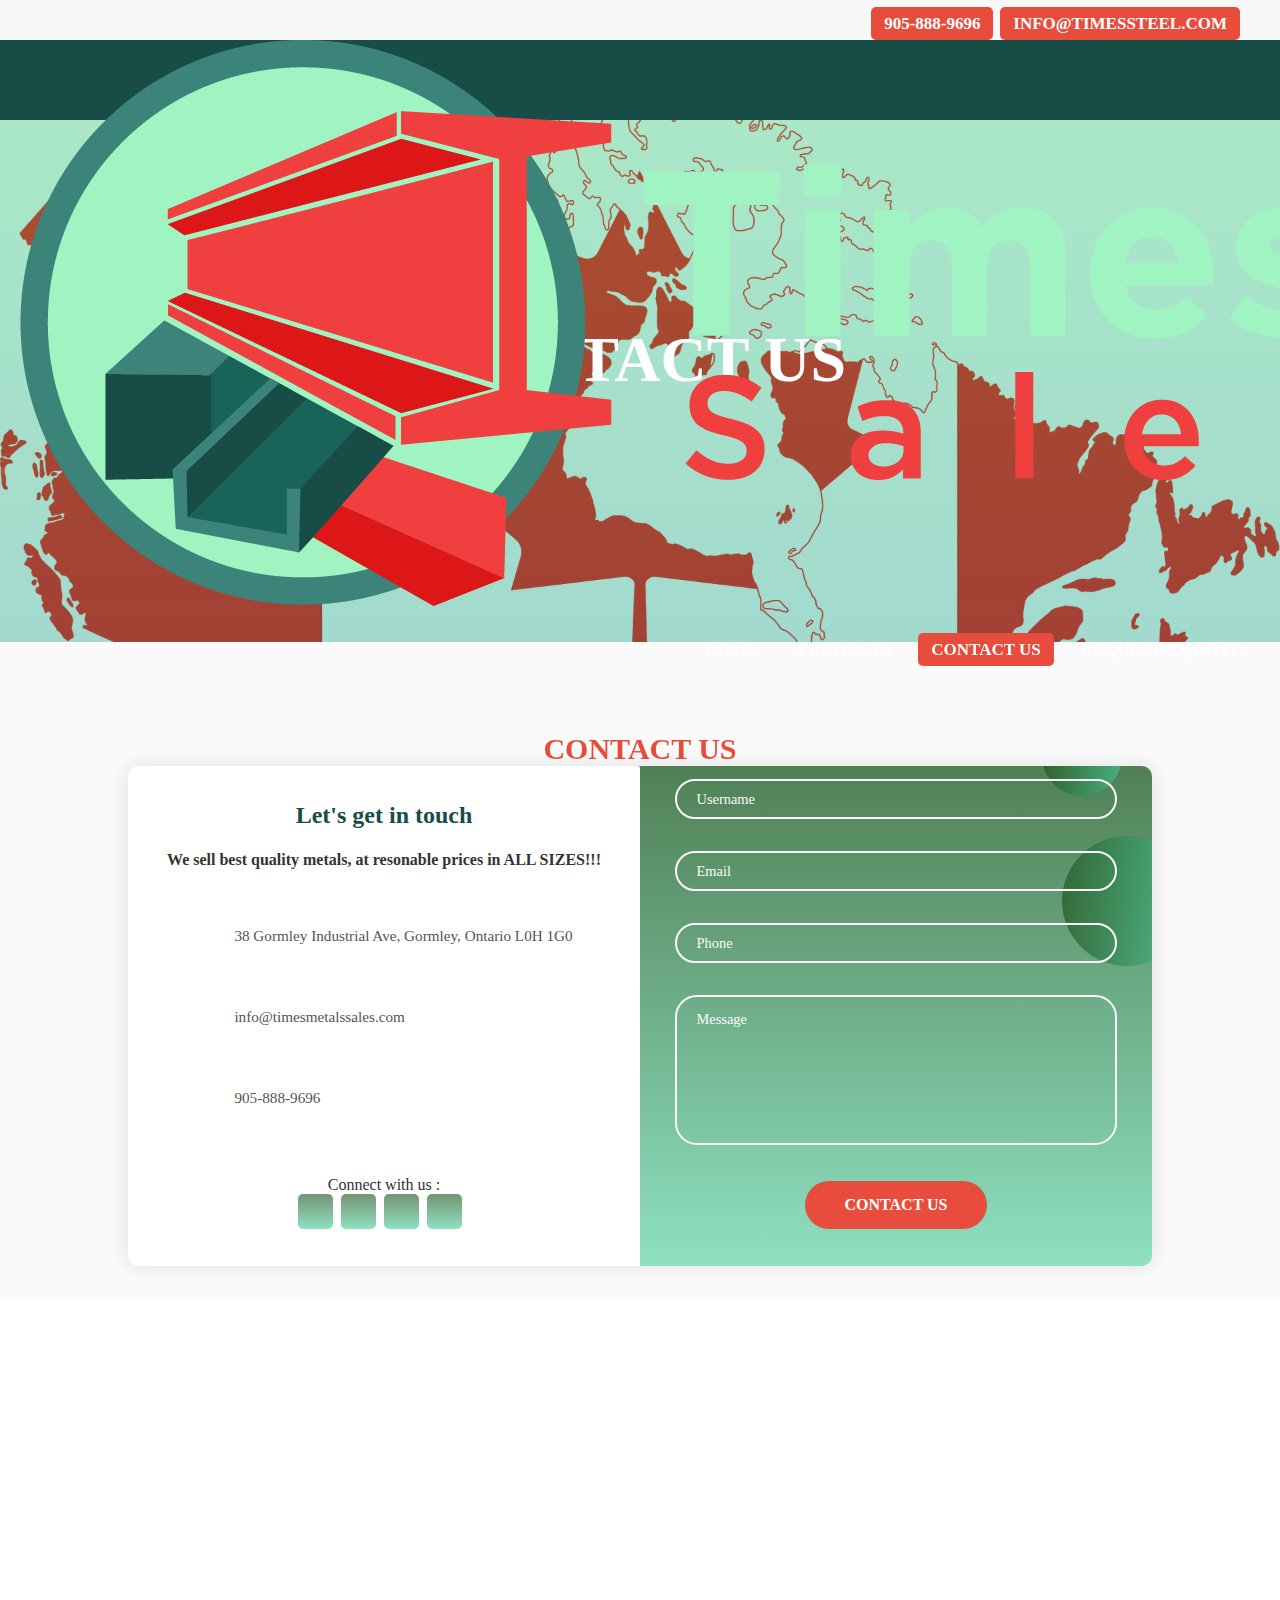
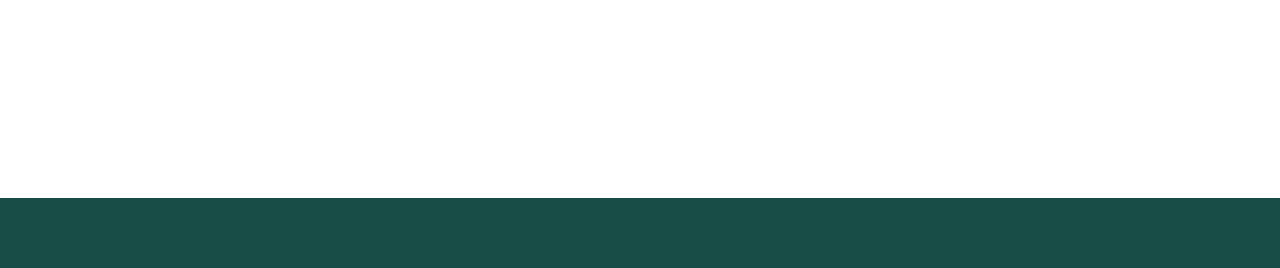
==== commit 506e9bfd: "Update contact-us.html" ====
--- a/contact-us.html
+++ b/contact-us.html
@@ -8,6 +8,8 @@
   <title>Times Steels Sales</title>
   <link href="https://cdn.jsdelivr.net/npm/bootstrap@5.0.0-beta1/dist/css/bootstrap.min.css" rel="stylesheet" integrity="sha384-giJF6kkoqNQ00vy+HMDP7azOuL0xtbfIcaT9wjKHr8RbDVddVHyTfAAsrekwKmP1" crossorigin="anonymous">
   <link rel="stylesheet" href="css/style.css">
+  <link rel="stylesheet" href="css/style-2.css">
+
   <link rel="stylesheet" href="https://cdnjs.cloudflare.com/ajax/libs/slick-carousel/1.8.1/slick.min.css">
   <link rel="stylesheet" href="https://cdnjs.cloudflare.com/ajax/libs/slick-carousel/1.8.1/slick-theme.min.css">
   <link rel="stylesheet" type="text/css" href="http://kenwheeler.github.io/slick/slick/slick-theme.css" />
@@ -17,18 +19,32 @@
 
 <body>
   <section>
+    <div class="p-no">
+      <ul>
+        <li class="nav-move nav-move-1 nav-no"><a href="#" class="active"><i class="fas fa-phone-volume"></i> 905-888-9696 </a></li>
+        <li class="nav-move nav-move-1 nav-email"><a href="#" class="active"><i class="far fa-envelope"></i> info@timessteel.com </a></li>
+        <!-- <p class="nav-p "> Your Friendly Neighbourhood Metals Store</p> -->
+
+      </ul>
+    </div>
+  </section>
+  <!-- <section>
     <div class="p-no">
       <ul>
         <li class="nav-move"><a href="#" class="active"><i class="fas fa-phone-volume"></i> 905-888-9696 </a></li>
         <li class="nav-move"><a href="#" class="active"><i class="far fa-envelope"></i> info@timessteel.com </a></li>
       </ul>
     </div>
-  </section>
+  </section> -->
 
 
   <section>
     <nav>
-      <label class='logo'> <a href=""><img src="assets/final_logo5.png" height="110" alt=""></a> </label>
+      <input type="checkbox" id="check">
+      <label for="check" class="checkbtn">
+        <i class="fas fa-bars"></i>
+      </label>
+      <label class='logo'> <a href="index.html"><img class="logo-times" src="assets/final_logo5.png" alt=""></a> </label>
 
       <ul>
         <li><a href="index.html" >Home</a></li>
@@ -61,7 +77,6 @@
     <section class="section-contact" id="contact">
 
       <div class="container-e">
-        <span class="big-circle"></span>
         <img src="img/shape.png" class="square" alt="" />
         <h2 class="heading-secondary">
           Contact Us
@@ -70,12 +85,33 @@
         <div class="form">
           <div class="contact-info">
             <h3 class="title">Let's get in touch</h3>
-            <p class="text">
+            <!-- <p class="text">
               Lorem ipsum dolor sit amet consectetur adipisicing elit. Saepe
               dolorum adipisci recusandae praesentium dicta!
+            </p> -->
+            <p class="text">
+              We sell best quality metals, at resonable prices in ALL SIZES!!!
             </p>
 
             <div class="info">
+              <div class="information">
+                <img src="img/location.png" class="icon" alt="" />
+                <i class="fas fa-map-marked-alt fa-2x c-icons"></i>
+                <p>38 Gormley Industrial Ave, Gormley, Ontario L0H 1G0</p>
+              </div>
+              <div class="information">
+                <img src="img/email.png" class="icon" alt="" />
+                <i class="far fa-envelope fa-2x c-icons"></i>
+                <p>info@timesmetalssales.com</p>
+              </div>
+              <div class="information">
+                <img src="img/phone.png" class="icon" alt="" />
+                <i class="fas fa-phone-volume fa-2x c-icons"></i>
+                <p>905-888-9696</p>
+              </div>
+            </div>
+
+            <!-- <div class="info">
               <div class="information">
                 <img src="img/location.png" class="icon" alt="" />
                 <p>92 Cherry Drive Uniondale, NY 11553</p>
@@ -88,7 +124,7 @@
                 <img src="img/phone.png" class="icon" alt="" />
                 <p>123-456-789</p>
               </div>
-            </div>
+            </div> -->
 
             <div class="social-media">
               <p>Connect with us :</p>
